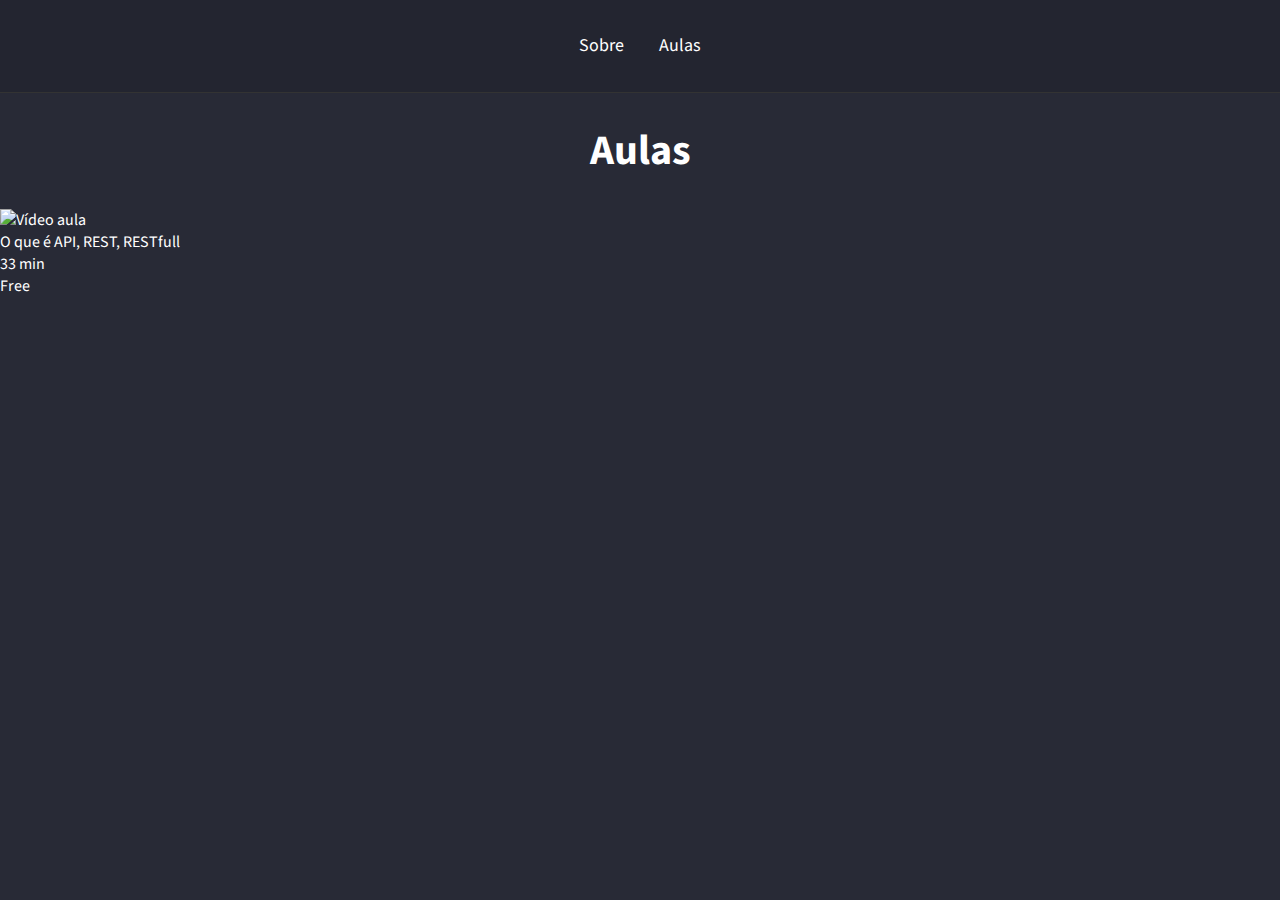
==== classes.html @ 1b939392 "Iniciando páginas de portfólio" ====
<!DOCTYPE html>
<head>
    <meta charset="UTF-8">    
    <title>Rafael Madakis</title> 
    <link rel="stylesheet" href="styles.css">
</head>
<body>
    <header>
        <div class="links">
            <a href="/">Sobre</a>
            <a href="/">Aulas</a>
        </div>
    </header>

    <div id="wrapper">
        <h1>Aulas</h1>
    </div>  

    <section class="cards">
        <div class="card">
            <div class="card__image-container">
                <img src="https://img.youtube.com/vi/ghTrp1x_1As/maxresdefault.jpg" alt="Vídeo aula">
            </div>
            <div class="card__content">
                <p>O que é API, REST, RESTfull</p>
            </div>
            <div class="card__info">
                <p>33 min</p>
                <p class="card__price">Free</p>
            </div>
        </div> 
    </section>
</body>
</html>
---- styles.css ----
@import "https://fonts.googleapis.com/css2?family=Source+Sans+Pro:400,700&display=swap";

:root {
    --color-green: #50FA7B;
}

* {
    margin: 0;
    padding: 0;
    border: 0;
}

body {
    background: #282A36;
   font-family: 'Source Sans Pro', sans-serif;
   color: white;
    
}

header {
  padding: 32px;
  border-bottom: 1px solid #333;
  background: rgba(0, 0, 0, 0.1);
}

.links {
  text-align: center;
}

.links a {
  color: white;
  font-size: 18px;
  line-height: 28px;
  margin: 0 16px;
  text-decoration: none; 
}

.links a:hover {
color: var(--color-green);
transition: color 200ms;
}

#wrapper {
    text-align: center;
    padding: 32px;
}

#wrapper img {
    border-radius: 50%;
    border:  3px solid var(--color-green);
    margin-bottom: 32px;
    height: 300px;
}

#wrapper h1 {
    font-size:  42px;
    line-height: 52px;
    font-weight: bold;
}

#wrapper h2 {
  font-size: 24px;
  line-height: 34px;
  font-weight: normal;
  margin-top: 8px;
  opacity: 0.8;
}

#wrapper p {
    max-width: 500px;
    margin: 32px auto;
    font-size: 24px;
    line-height: 34px;
}

#wrapper p a {
    color: var(--color-green);
}

#links-footer a {
    border-bottom: 1px solid var(--color-green);
}
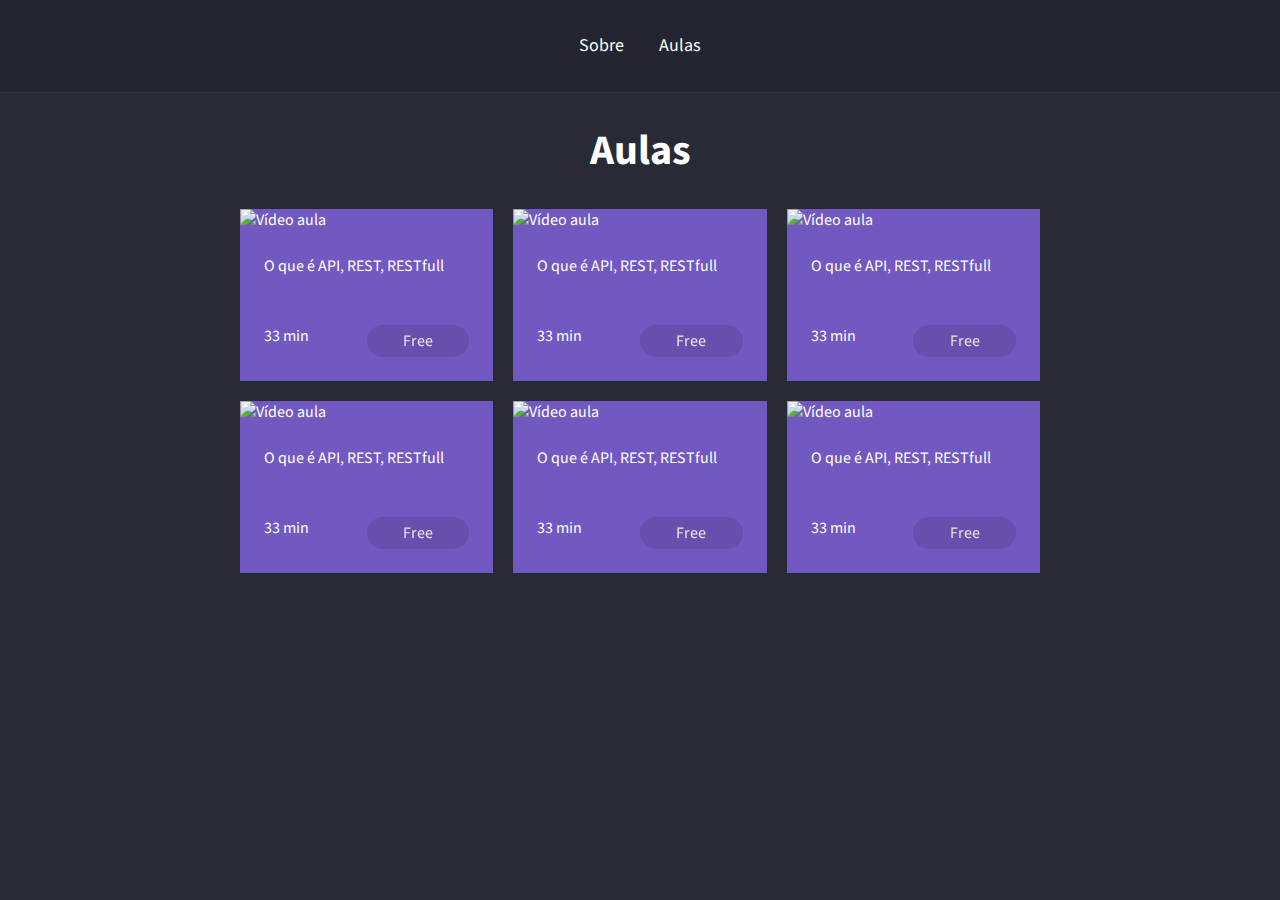
==== commit e5e16898: "Posicionando elementos HTML com CSS grid" ====
--- a/classes.html
+++ b/classes.html
@@ -29,6 +29,72 @@
                 <p class="card__price">Free</p>
             </div>
         </div> 
+
+        <div class="card">
+            <div class="card__image-container">
+                <img src="https://img.youtube.com/vi/ghTrp1x_1As/maxresdefault.jpg" alt="Vídeo aula">
+            </div>
+            <div class="card__content">
+                <p>O que é API, REST, RESTfull</p>
+            </div>
+            <div class="card__info">
+                <p>33 min</p>
+                <p class="card__price">Free</p>
+            </div>
+        </div> 
+
+        <div class="card">
+            <div class="card__image-container">
+                <img src="https://img.youtube.com/vi/ghTrp1x_1As/maxresdefault.jpg" alt="Vídeo aula">
+            </div>
+            <div class="card__content">
+                <p>O que é API, REST, RESTfull</p>
+            </div>
+            <div class="card__info">
+                <p>33 min</p>
+                <p class="card__price">Free</p>
+            </div>
+        </div> 
+
+        <div class="card">
+            <div class="card__image-container">
+                <img src="https://img.youtube.com/vi/ghTrp1x_1As/maxresdefault.jpg" alt="Vídeo aula">
+            </div>
+            <div class="card__content">
+                <p>O que é API, REST, RESTfull</p>
+            </div>
+            <div class="card__info">
+                <p>33 min</p>
+                <p class="card__price">Free</p>
+            </div>
+        </div> 
+
+        <div class="card">
+            <div class="card__image-container">
+                <img src="https://img.youtube.com/vi/ghTrp1x_1As/maxresdefault.jpg" alt="Vídeo aula">
+            </div>
+            <div class="card__content">
+                <p>O que é API, REST, RESTfull</p>
+            </div>
+            <div class="card__info">
+                <p>33 min</p>
+                <p class="card__price">Free</p>
+            </div>
+        </div> 
+
+        <div class="card">
+            <div class="card__image-container">
+                <img src="https://img.youtube.com/vi/ghTrp1x_1As/maxresdefault.jpg" alt="Vídeo aula">
+            </div>
+            <div class="card__content">
+                <p>O que é API, REST, RESTfull</p>
+            </div>
+            <div class="card__info">
+                <p>33 min</p>
+                <p class="card__price">Free</p>
+            </div>
+        </div>       
+        
     </section>
 </body>
 </html>
--- a/styles.css
+++ b/styles.css
@@ -2,6 +2,7 @@
 
 :root {
     --color-green: #50FA7B;
+    --color-rocket: #7159C1;
 }
 
 * {
@@ -80,3 +81,40 @@
 #links-footer a {
     border-bottom: 1px solid var(--color-green);
 }
+
+/*=== CARDS ===*/
+
+.cards {
+    max-width: 800px;
+    margin: 0 auto;
+    display: grid;
+    grid-template-columns: 1fr 1fr 1fr;
+    gap: 20px;
+}
+
+.card {
+    background-color: var(--color-rocket);
+
+}
+
+.card__image-container img {
+    width: 100%;
+}
+
+.card__content, 
+.card__info {
+    padding: 24px;
+}
+
+.card__info {
+    display: grid;
+    grid-template-columns: 1fr 1fr;
+}
+
+.card__price {
+    background-color: var(--color-rocket);
+    filter: brightness(90%);
+    padding: 5px 20px;
+    border-radius: 20px;
+    text-align: center;
+}
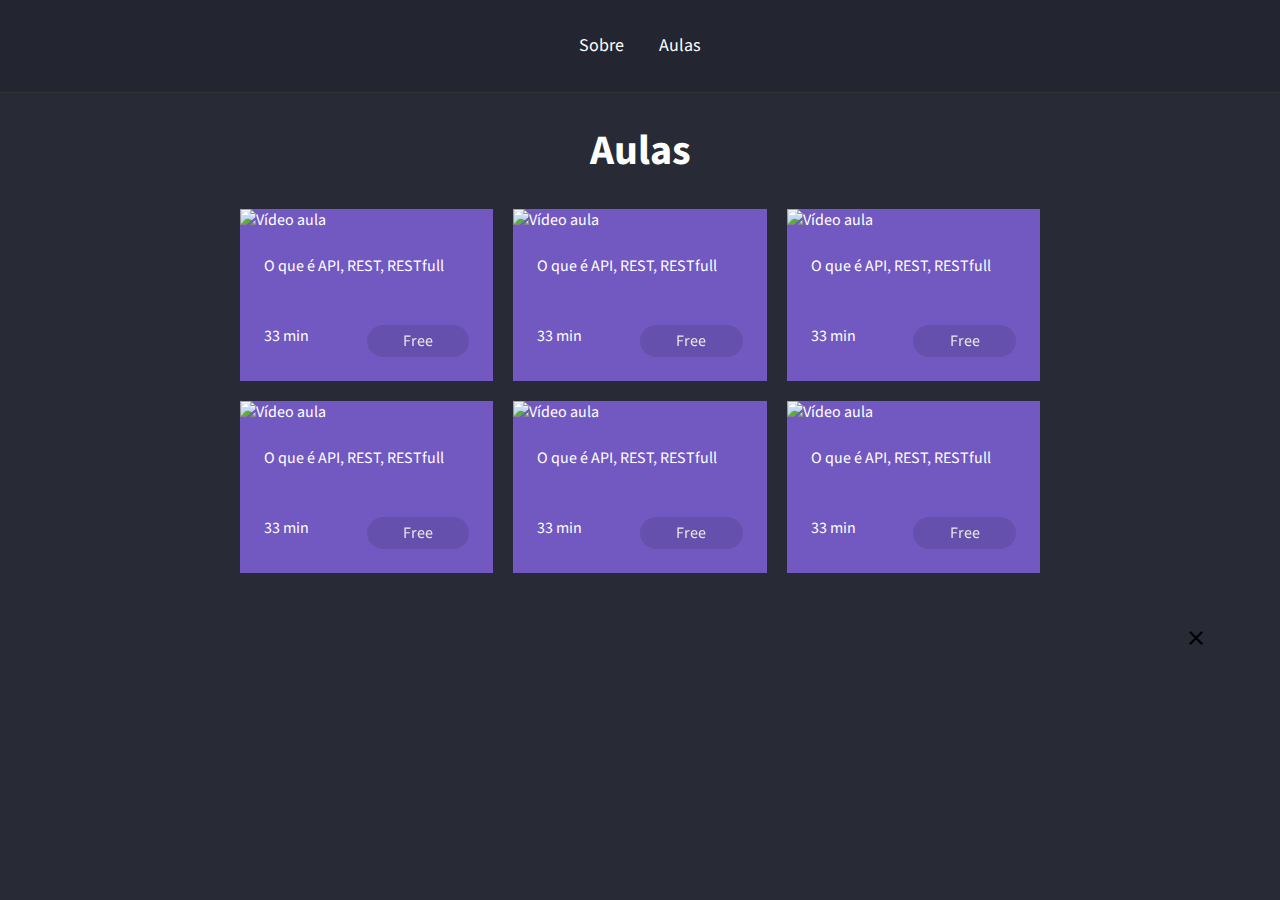
==== commit 51e9706d: "Adicionando janela pop-up no estilo modal" ====
--- a/classes.html
+++ b/classes.html
@@ -2,13 +2,14 @@
 <head>
     <meta charset="UTF-8">    
     <title>Rafael Madakis</title> 
+    <link href="https://fonts.googleapis.com/icon?family=Material+Icons" rel="stylesheet">
     <link rel="stylesheet" href="styles.css">
 </head>
 <body>
     <header>
         <div class="links">
-            <a href="/">Sobre</a>
-            <a href="/">Aulas</a>
+            <a href="index.html">Sobre</a>
+            <a href="classes.html">Aulas</a>
         </div>
     </header>
 
@@ -96,5 +97,18 @@
         </div>       
         
     </section>
+
+    <div class="model-overlay">
+        <div class="modal">
+            <a class="close-modal">
+                <i class="material-icons">close</i>
+            </a>
+            <div class="modal-content">
+                <!--Video aqui-->
+
+            </div>
+        </div>
+
+    </div>
 </body>
 </html>
--- a/styles.css
+++ b/styles.css
@@ -118,3 +118,30 @@
     border-radius: 20px;
     text-align: center;
 }
+
+/* === MODAL === */
+
+.modal-overlay {
+    background-color: rgba(0, 0, 0, 0.7);
+    width: 100%;
+    height: 100%;
+    position: fixed;
+    top: 0;
+}
+
+.modal {
+    background-color: white;
+    width: 90%;
+    height: 90%;
+    margin: 5vh auto;
+    position: relative;
+}
+
+.modal .close-modal {
+    color: black;
+    position: absolute;
+    right: 8px;
+    top: 8px;
+    cursor: pointer;
+
+}
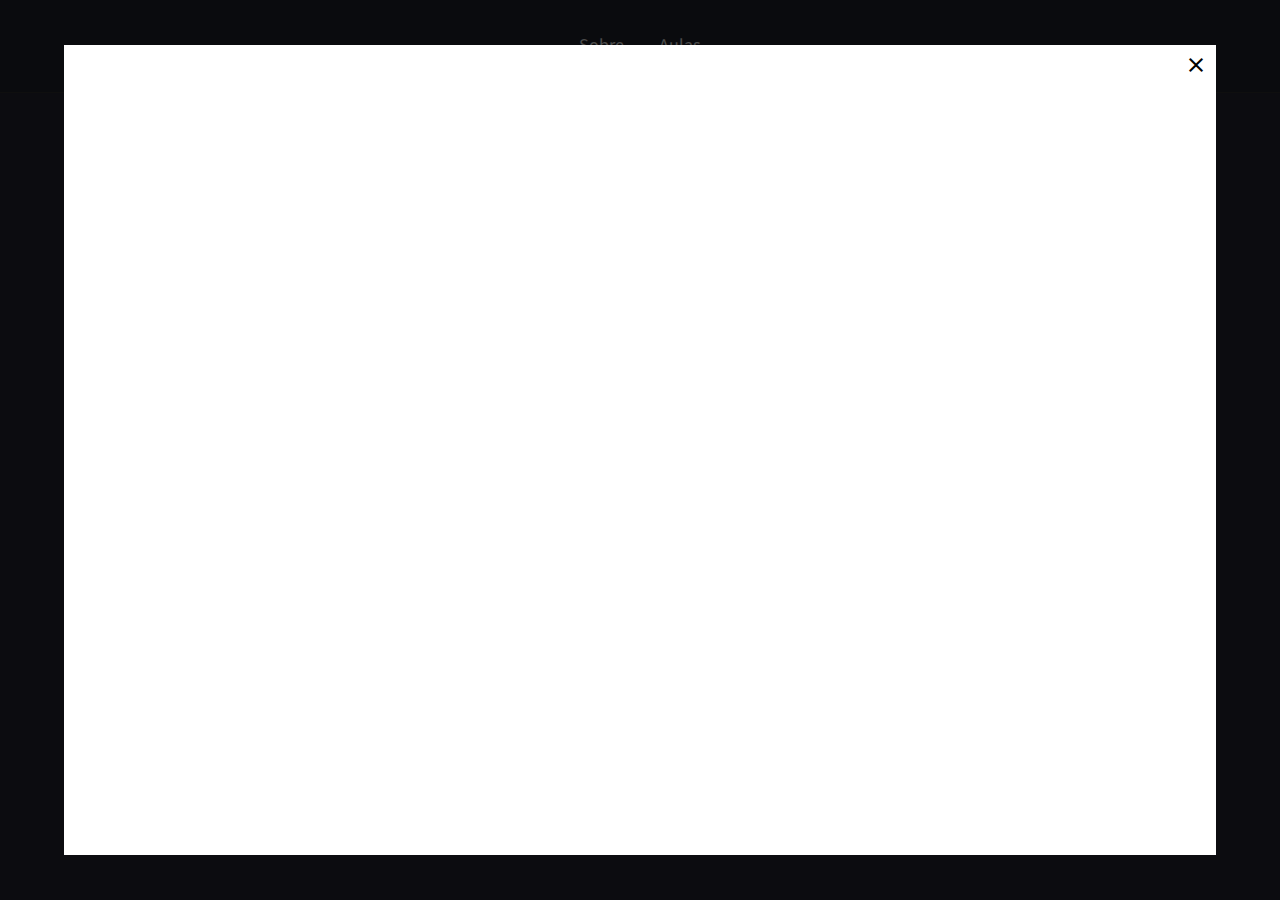
==== commit bef4bdb9: "escondendo elementos com CSS" ====
--- a/classes.html
+++ b/classes.html
@@ -98,7 +98,7 @@
         
     </section>
 
-    <div class="model-overlay">
+    <div class="modal-overlay active">
         <div class="modal">
             <a class="close-modal">
                 <i class="material-icons">close</i>
--- a/styles.css
+++ b/styles.css
@@ -127,6 +127,8 @@
     height: 100%;
     position: fixed;
     top: 0;
+    opacity: 0;
+    visibility: hidden;
 }
 
 .modal {
@@ -145,3 +147,10 @@
     cursor: pointer;
 
 }
+
+/* === MODAL.ACTIVE === */
+
+.modal-overlay.active {
+    opacity: 1;
+    visibility: visible;
+}
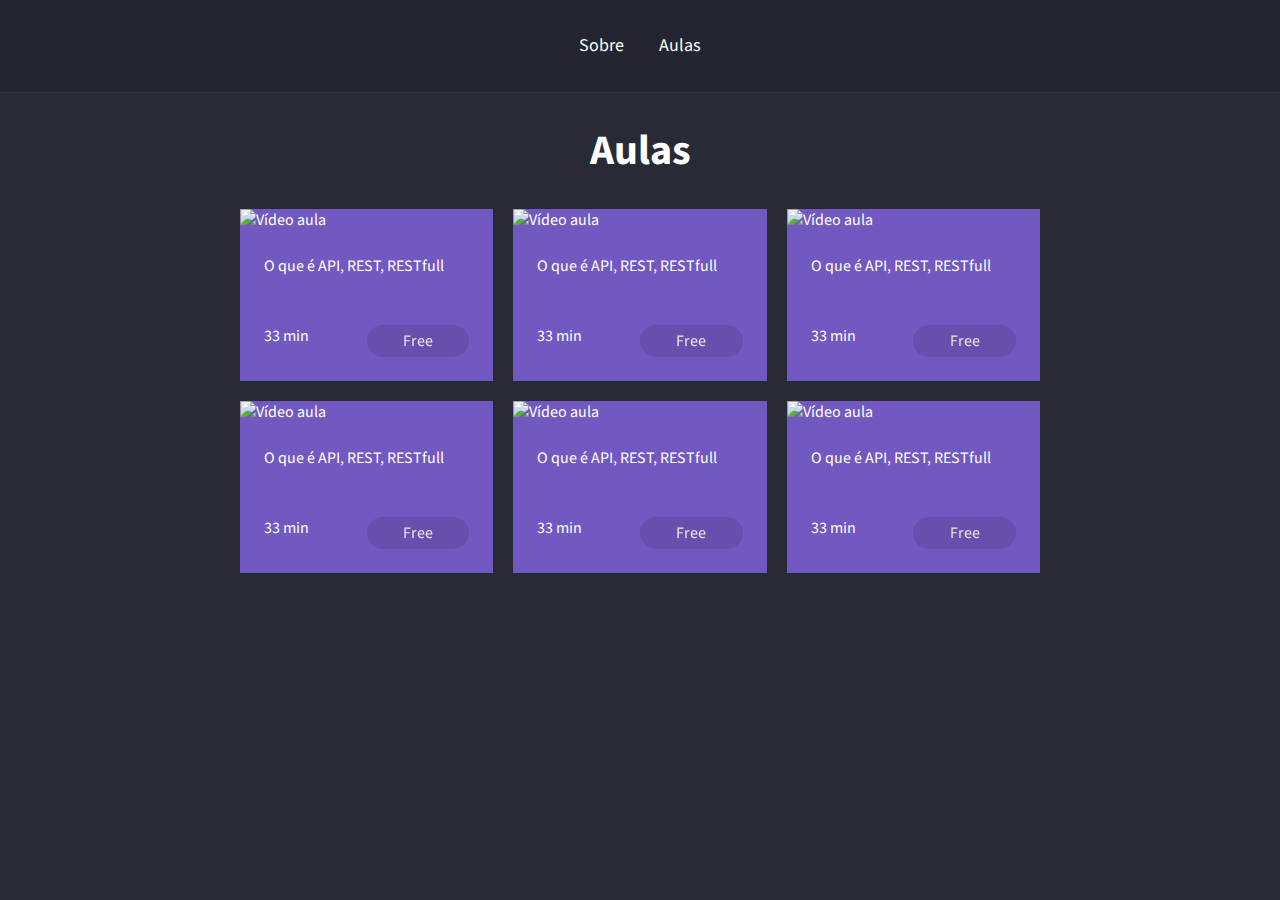
==== commit 846ecaf1: "Selecionando elementos da DOM" ====
--- a/classes.html
+++ b/classes.html
@@ -98,7 +98,7 @@
         
     </section>
 
-    <div class="modal-overlay active">
+    <div class="modal-overlay">
         <div class="modal">
             <a class="close-modal">
                 <i class="material-icons">close</i>
@@ -110,5 +110,7 @@
         </div>
 
     </div>
+
+    <script src="scripts.js"></script>
 </body>
 </html>
